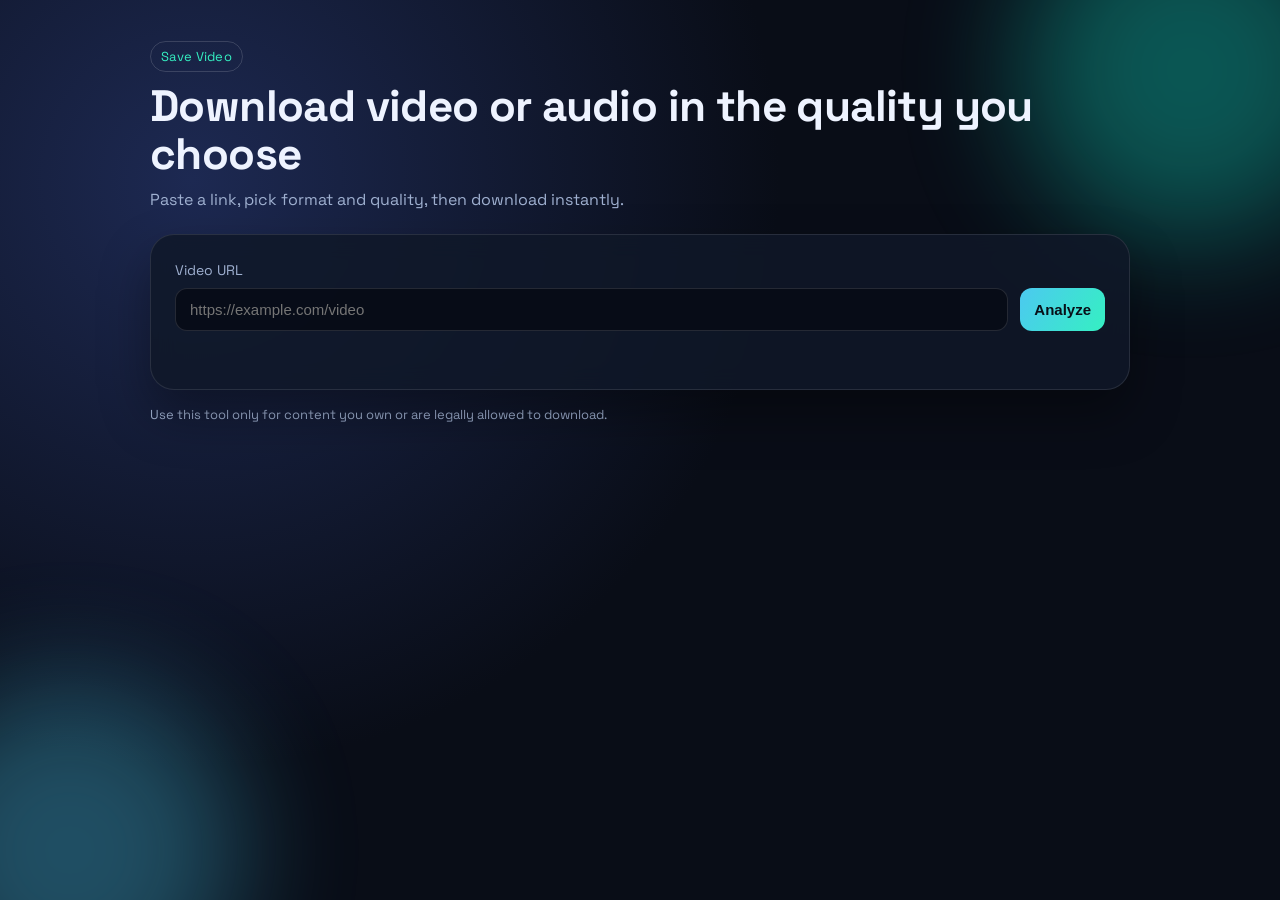
==== static/index.html @ e0b5cf02 "Update index.html" ====
<!doctype html>
<html lang="en">
  <head>
    <meta charset="UTF-8" />
    <meta name="viewport" content="width=device-width, initial-scale=1.0" />
    <meta name="google-site-verification" content="3jFetNE_zCUalYfZFPHLMdFECDIryWu42wG2ofhbVns" />
    <meta name="google-site-verification" content="5Oz9-7mbrjAIe49Hl5ccICDrbjApXX5jdSk50G3oYb8" />
    <link rel="icon" href="/static/logo.png" type="image/png">
    <title>Save Video</title>
    <link rel="stylesheet" href="/static/styles.css" />
  </head>
  <body>
    <div class="bg-orb orb-1"></div>
    <div class="bg-orb orb-2"></div>
    <main class="container">
      <header class="hero">
        <p class="tag">Save Video</p>
        <h1>Download video or audio in the quality you choose</h1>
        <p class="subtitle">
          Paste a link, pick format and quality, then download instantly.
        </p>
      </header>

      <section class="panel">
        <form id="analyze-form" class="url-form">
          <label for="url-input">Video URL</label>
          <div class="row">
            <input
              id="url-input"
              type="url"
              required
              placeholder="https://example.com/video"
              autocomplete="off"
            />
            <button id="analyze-btn" type="submit">Analyze</button>
          </div>
        </form>

        <p id="status" class="status"></p>

        <section id="result" class="result hidden">
          <div class="meta">
            <img id="thumb" alt="Thumbnail" class="thumb" />
            <div class="meta-text">
              <h2 id="title"></h2>
              <p id="uploader"></p>
              <p id="duration"></p>
            </div>
          </div>

          <div class="download-grid">
            <article class="card">
              <h3>Video download</h3>
              <label for="video-format">Quality</label>
              <select id="video-format"></select>
              <button id="download-video" type="button">Download Video</button>
            </article>

            <article class="card">
              <h3>Audio download</h3>
              <label for="audio-format-id">Source audio stream</label>
              <select id="audio-format-id"></select>

              <label for="audio-file-format">Final file format</label>
              <select id="audio-file-format">
                <option value="mp3">MP3</option>
                <option value="m4a">M4A</option>
                <option value="wav">WAV</option>
                <option value="opus">OPUS</option>
              </select>

              <button id="download-audio" type="button">Download Audio</button>
            </article>
          </div>
        </section>
      </section>

      <footer>
        Use this tool only for content you own or are legally allowed to download.
      </footer>
    </main>

    <script src="/static/app.js"></script>
  </body>
</html>
---- static/styles.css ----
@import url("https://fonts.googleapis.com/css2?family=Space+Grotesk:wght@400;500;700&display=swap");

:root {
  --bg: #090d17;
  --panel: rgba(16, 24, 40, 0.85);
  --panel-border: rgba(255, 255, 255, 0.1);
  --text: #eef3ff;
  --muted: #9fb0d0;
  --accent: #4cc9f0;
  --accent-2: #35f0c2;
  --danger: #ff6b7a;
}

* {
  box-sizing: border-box;
}

body {
  margin: 0;
  min-height: 100vh;
  font-family: "Space Grotesk", "Segoe UI", sans-serif;
  color: var(--text);
  background: radial-gradient(circle at 15% 20%, #1d2952 0%, #090d17 45%) no-repeat;
  padding: 28px 16px;
  overflow-x: hidden;
}

.bg-orb {
  position: fixed;
  width: 340px;
  height: 340px;
  border-radius: 50%;
  filter: blur(60px);
  opacity: 0.35;
  pointer-events: none;
  z-index: 0;
}

.orb-1 {
  background: #11dfc4;
  top: -100px;
  right: -80px;
}

.orb-2 {
  background: #4cc9f0;
  bottom: -120px;
  left: -100px;
}

.container {
  max-width: 980px;
  margin: 0 auto;
  position: relative;
  z-index: 1;
}

.hero {
  animation: rise 550ms ease-out;
}

.tag {
  display: inline-block;
  border: 1px solid rgba(255, 255, 255, 0.15);
  padding: 6px 10px;
  border-radius: 999px;
  color: var(--accent-2);
  font-size: 13px;
  letter-spacing: 0.3px;
  margin-bottom: 10px;
}

h1 {
  margin: 0;
  font-size: clamp(26px, 4vw, 44px);
  line-height: 1.1;
  letter-spacing: -0.6px;
}

.subtitle {
  color: var(--muted);
  margin-top: 10px;
  max-width: 700px;
}

.panel {
  margin-top: 24px;
  padding: 24px;
  border-radius: 24px;
  background: var(--panel);
  border: 1px solid var(--panel-border);
  backdrop-filter: blur(12px);
  box-shadow: 0 25px 50px rgba(0, 0, 0, 0.35);
}

.url-form label,
.card label {
  font-size: 14px;
  color: var(--muted);
}

.row {
  display: grid;
  grid-template-columns: 1fr auto;
  gap: 12px;
  margin-top: 8px;
}

input,
select,
button {
  border-radius: 12px;
  border: 1px solid rgba(255, 255, 255, 0.12);
  background: rgba(7, 12, 23, 0.9);
  color: var(--text);
  font-size: 15px;
  padding: 12px 14px;
}

input:focus,
select:focus {
  outline: 2px solid rgba(76, 201, 240, 0.45);
  border-color: transparent;
}

button {
  cursor: pointer;
  font-weight: 700;
  transition: transform 180ms ease, box-shadow 180ms ease, opacity 180ms ease;
  background: linear-gradient(120deg, #4cc9f0, #35f0c2);
  color: #081018;
  border: 0;
}

button:hover {
  transform: translateY(-1px);
  box-shadow: 0 10px 28px rgba(53, 240, 194, 0.35);
}

button:disabled {
  opacity: 0.7;
  cursor: not-allowed;
  transform: none;
  box-shadow: none;
}

.status {
  min-height: 20px;
  margin: 14px 2px 0;
  color: var(--muted);
}

.status.error {
  color: var(--danger);
}

.result {
  margin-top: 16px;
  animation: rise 300ms ease-out;
}

.hidden {
  display: none;
}

.meta {
  display: grid;
  grid-template-columns: minmax(120px, 220px) 1fr;
  gap: 16px;
  margin-bottom: 20px;
}

.thumb {
  width: 100%;
  border-radius: 14px;
  border: 1px solid rgba(255, 255, 255, 0.1);
  aspect-ratio: 16 / 9;
  object-fit: cover;
  background: #0b1222;
}

.meta h2 {
  margin: 0 0 6px;
  font-size: clamp(18px, 2.2vw, 30px);
}

.meta p {
  margin: 5px 0;
  color: var(--muted);
}

.download-grid {
  display: grid;
  grid-template-columns: 1fr 1fr;
  gap: 14px;
}

.card {
  border: 1px solid rgba(255, 255, 255, 0.1);
  border-radius: 16px;
  padding: 16px;
  background: rgba(8, 13, 24, 0.65);
}

.card h3 {
  margin-top: 0;
}

.card select,
.card button {
  width: 100%;
  margin-top: 8px;
}

footer {
  margin-top: 16px;
  color: var(--muted);
  font-size: 13px;
}

@keyframes rise {
  from {
    opacity: 0;
    transform: translateY(7px);
  }
  to {
    opacity: 1;
    transform: translateY(0);
  }
}

@media (max-width: 860px) {
  .row,
  .download-grid,
  .meta {
    grid-template-columns: 1fr;
  }
}
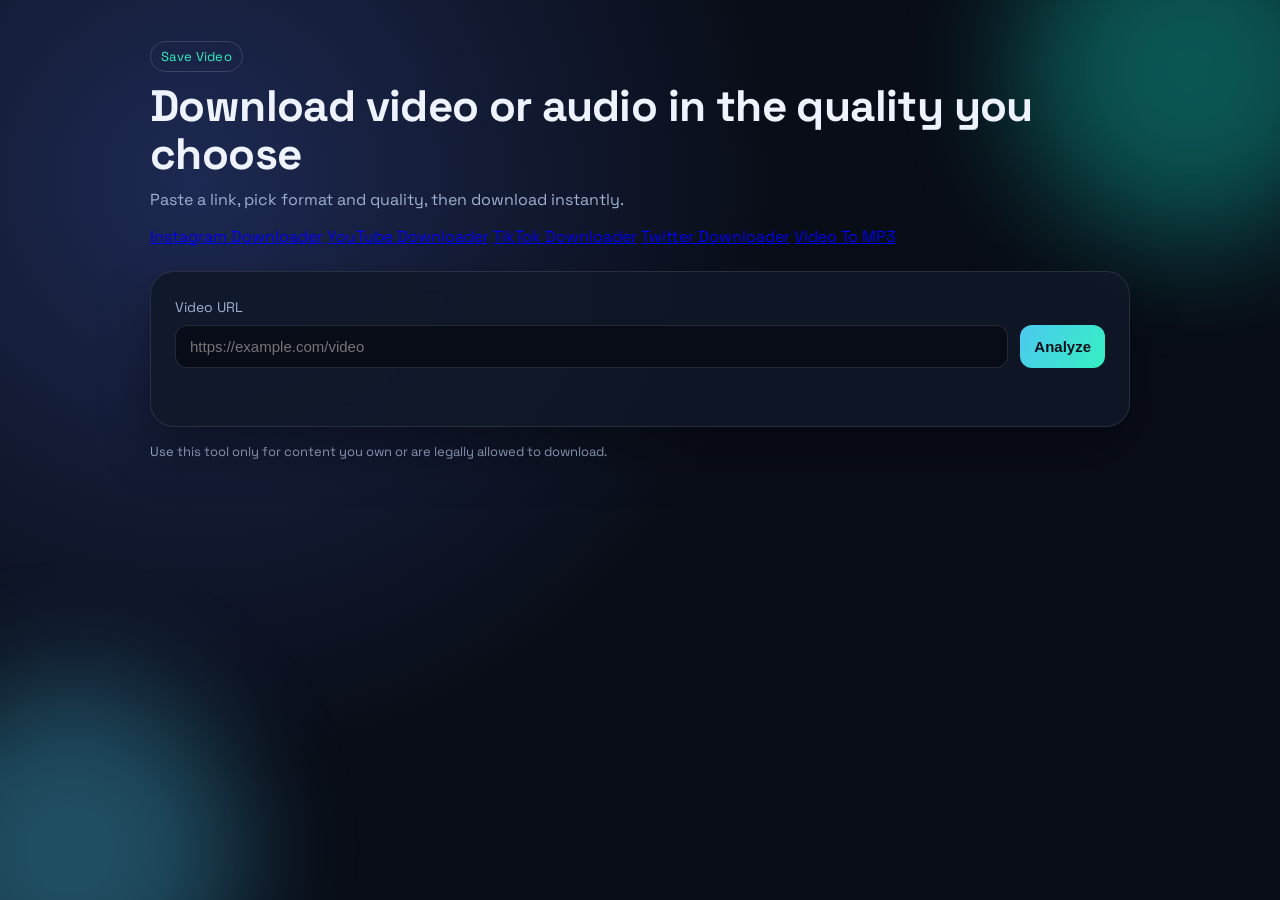
==== commit 41ac5d54: "Enhance index.html with new tool links and attributes Added data-page-mode attribute to body and inc" ====
--- a/static/index.html
+++ b/static/index.html
@@ -3,13 +3,11 @@
   <head>
     <meta charset="UTF-8" />
     <meta name="viewport" content="width=device-width, initial-scale=1.0" />
-    <meta name="google-site-verification" content="3jFetNE_zCUalYfZFPHLMdFECDIryWu42wG2ofhbVns" />
-    <meta name="google-site-verification" content="5Oz9-7mbrjAIe49Hl5ccICDrbjApXX5jdSk50G3oYb8" />
-    <link rel="icon" href="/static/logo.png" type="image/png">
+     <link rel="icon" href="/static/favicon.ico">
     <title>Save Video</title>
     <link rel="stylesheet" href="/static/styles.css" />
   </head>
-  <body>
+  <body data-page-mode="all">
     <div class="bg-orb orb-1"></div>
     <div class="bg-orb orb-2"></div>
     <main class="container">
@@ -19,6 +17,13 @@
         <p class="subtitle">
           Paste a link, pick format and quality, then download instantly.
         </p>
+        <div class="tool-links">
+          <a href="/instagram-downloader" class="tool-link">Instagram Downloader</a>
+          <a href="/youtube-downloader" class="tool-link">YouTube Downloader</a>
+          <a href="/tiktok-downloader" class="tool-link">TikTok Downloader</a>
+          <a href="/twitter-downloader" class="tool-link">Twitter Downloader</a>
+          <a href="/video-to-mp3" class="tool-link">Video To MP3</a>
+        </div>
       </header>
 
       <section class="panel">
--- a/static/styles.css
+++ b/static/styles.css
@@ -236,3 +236,8 @@
     grid-template-columns: 1fr;
   }
 }
+body.tiktok {
+  --accent: #25f4ee;
+  --accent-2: #fe2c55;
+  background: radial-gradient(circle at 20% 20%, #0f172a, #000);
+}
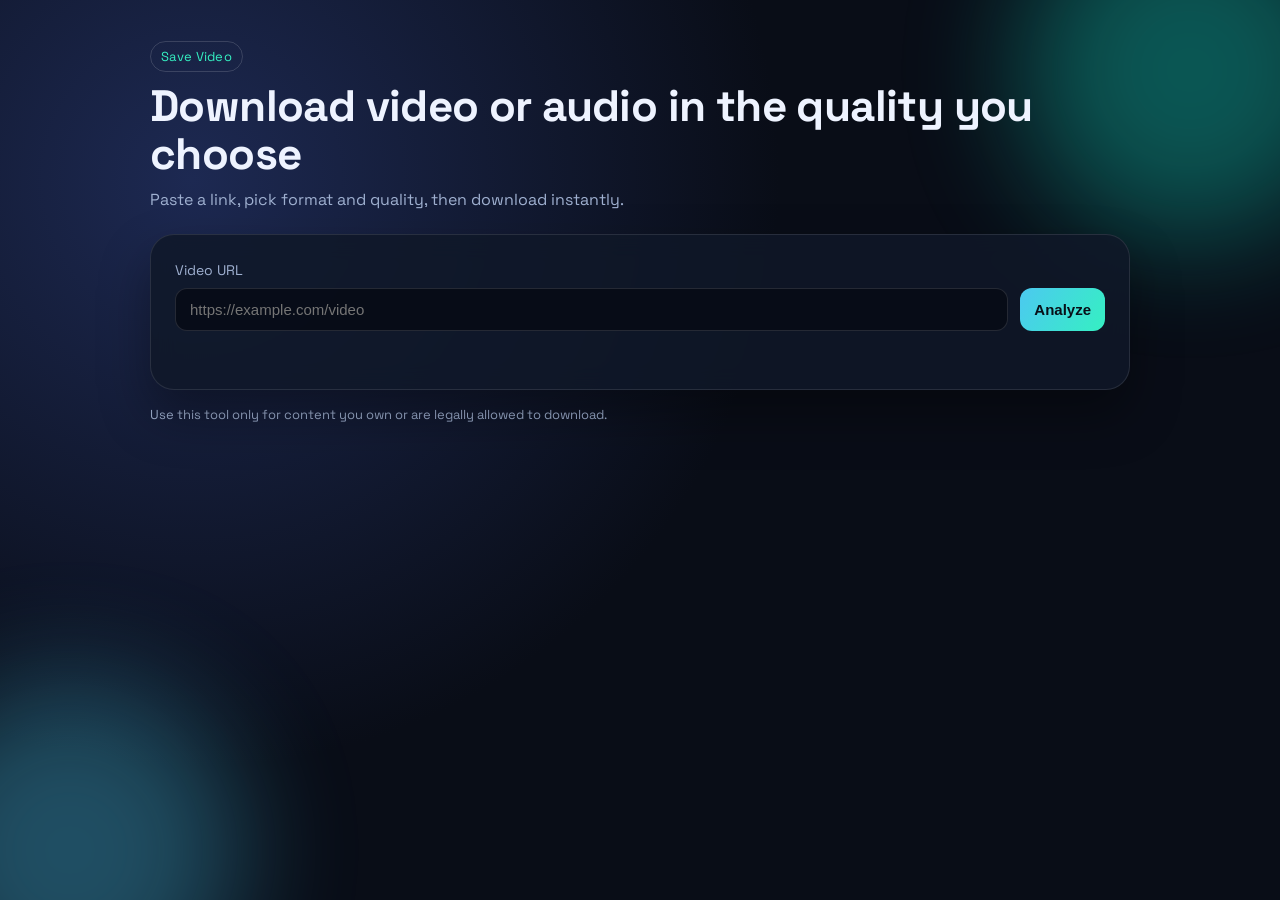
==== commit 06f1a7b5: "Update index.html" ====
--- a/static/index.html
+++ b/static/index.html
@@ -17,14 +17,7 @@
         <p class="subtitle">
           Paste a link, pick format and quality, then download instantly.
         </p>
-        <div class="tool-links">
-          <a href="/instagram-downloader" class="tool-link">Instagram Downloader</a>
-          <a href="/youtube-downloader" class="tool-link">YouTube Downloader</a>
-          <a href="/tiktok-downloader" class="tool-link">TikTok Downloader</a>
-          <a href="/twitter-downloader" class="tool-link">Twitter Downloader</a>
-          <a href="/video-to-mp3" class="tool-link">Video To MP3</a>
-        </div>
-      </header>
+        
 
       <section class="panel">
         <form id="analyze-form" class="url-form">
--- a/static/styles.css
+++ b/static/styles.css
@@ -77,10 +77,62 @@
   letter-spacing: -0.6px;
 }
 
+h2 {
+  margin: 0;
+  font-size: clamp(22px, 3vw, 34px);
+}
+
 .subtitle {
   color: var(--muted);
   margin-top: 10px;
   max-width: 700px;
+}
+
+.tool-links {
+  margin-top: 14px;
+  display: flex;
+  flex-wrap: wrap;
+  gap: 8px;
+}
+
+.tool-link {
+  text-decoration: none;
+  color: var(--text);
+  border: 1px solid rgba(255, 255, 255, 0.16);
+  background: rgba(255, 255, 255, 0.06);
+  border-radius: 999px;
+  padding: 8px 12px;
+  font-size: 13px;
+  transition: border-color 160ms ease, background 160ms ease;
+}
+
+.tool-link:hover {
+  border-color: rgba(76, 201, 240, 0.9);
+  background: rgba(76, 201, 240, 0.15);
+}
+
+.dashboard-link {
+  display: inline-block;
+  margin-top: 14px;
+  text-decoration: none;
+  color: #081018;
+  font-weight: 700;
+  background: linear-gradient(120deg, #4cc9f0, #35f0c2);
+  padding: 10px 14px;
+  border-radius: 12px;
+  transition: transform 180ms ease, box-shadow 180ms ease;
+}
+
+.dashboard-link:hover {
+  transform: translateY(-1px);
+  box-shadow: 0 10px 28px rgba(53, 240, 194, 0.35);
+}
+
+.page-actions {
+  margin-top: 14px;
+  display: flex;
+  align-items: center;
+  gap: 10px;
 }
 
 .panel {
@@ -144,6 +196,18 @@
   box-shadow: none;
 }
 
+.ghost-btn {
+  background: rgba(255, 255, 255, 0.06);
+  color: var(--text);
+  border: 1px solid rgba(255, 255, 255, 0.14);
+  box-shadow: none;
+}
+
+.ghost-btn:hover {
+  box-shadow: none;
+  border-color: rgba(76, 201, 240, 0.8);
+}
+
 .status {
   min-height: 20px;
   margin: 14px 2px 0;
@@ -212,6 +276,127 @@
   margin-top: 8px;
 }
 
+.history-panel {
+  margin-top: 18px;
+}
+
+.history-head {
+  display: flex;
+  justify-content: space-between;
+  align-items: flex-start;
+  gap: 14px;
+}
+
+.history-stats {
+  margin-top: 16px;
+  display: grid;
+  grid-template-columns: repeat(3, 1fr);
+  gap: 12px;
+}
+
+.metric {
+  border: 1px solid rgba(255, 255, 255, 0.1);
+  border-radius: 14px;
+  padding: 14px;
+  background: rgba(8, 13, 24, 0.65);
+}
+
+.metric p {
+  margin: 0;
+  color: var(--muted);
+  font-size: 14px;
+}
+
+.metric strong {
+  margin-top: 6px;
+  display: block;
+  font-size: clamp(24px, 3.3vw, 34px);
+}
+
+.table-wrap {
+  margin-top: 14px;
+  overflow-x: auto;
+  border: 1px solid rgba(255, 255, 255, 0.12);
+  border-radius: 16px;
+  background: rgba(8, 13, 24, 0.65);
+}
+
+.history-table {
+  width: 100%;
+  border-collapse: collapse;
+  min-width: 780px;
+}
+
+.history-table th,
+.history-table td {
+  text-align: left;
+  padding: 12px 14px;
+  border-bottom: 1px solid rgba(255, 255, 255, 0.08);
+  vertical-align: middle;
+}
+
+.history-table th {
+  color: var(--muted);
+  font-size: 13px;
+  font-weight: 500;
+}
+
+.history-table td {
+  font-size: 14px;
+}
+
+.history-table tr:last-child td {
+  border-bottom: none;
+}
+
+.history-link {
+  color: var(--accent-2);
+  text-decoration: none;
+}
+
+.history-link:hover {
+  text-decoration: underline;
+}
+
+.type-pill {
+  display: inline-flex;
+  align-items: center;
+  border-radius: 999px;
+  padding: 4px 10px;
+  font-size: 12px;
+  border: 1px solid rgba(255, 255, 255, 0.12);
+}
+
+.type-pill.video {
+  color: #4cc9f0;
+}
+
+.type-pill.audio {
+  color: #35f0c2;
+}
+
+.row-actions {
+  display: flex;
+  gap: 8px;
+}
+
+.row-actions button {
+  background: rgba(255, 255, 255, 0.06);
+  color: var(--text);
+  border: 1px solid rgba(255, 255, 255, 0.14);
+  font-size: 13px;
+  padding: 8px 10px;
+}
+
+.row-actions button:hover {
+  border-color: rgba(76, 201, 240, 0.8);
+  box-shadow: none;
+}
+
+.history-empty {
+  color: var(--muted);
+}
+
 footer {
   margin-top: 16px;
   color: var(--muted);
@@ -232,12 +417,27 @@
 @media (max-width: 860px) {
   .row,
   .download-grid,
-  .meta {
+  .meta,
+  .history-stats {
     grid-template-columns: 1fr;
   }
-}
-body.tiktok {
-  --accent: #25f4ee;
-  --accent-2: #fe2c55;
-  background: radial-gradient(circle at 20% 20%, #0f172a, #000);
-}
+
+  .history-head {
+    flex-direction: column;
+    align-items: stretch;
+  }
+
+  .tool-links {
+    flex-direction: column;
+    align-items: stretch;
+  }
+
+  .tool-link {
+    text-align: center;
+  }
+
+  .page-actions {
+    flex-direction: column;
+    align-items: stretch;
+  }
+}
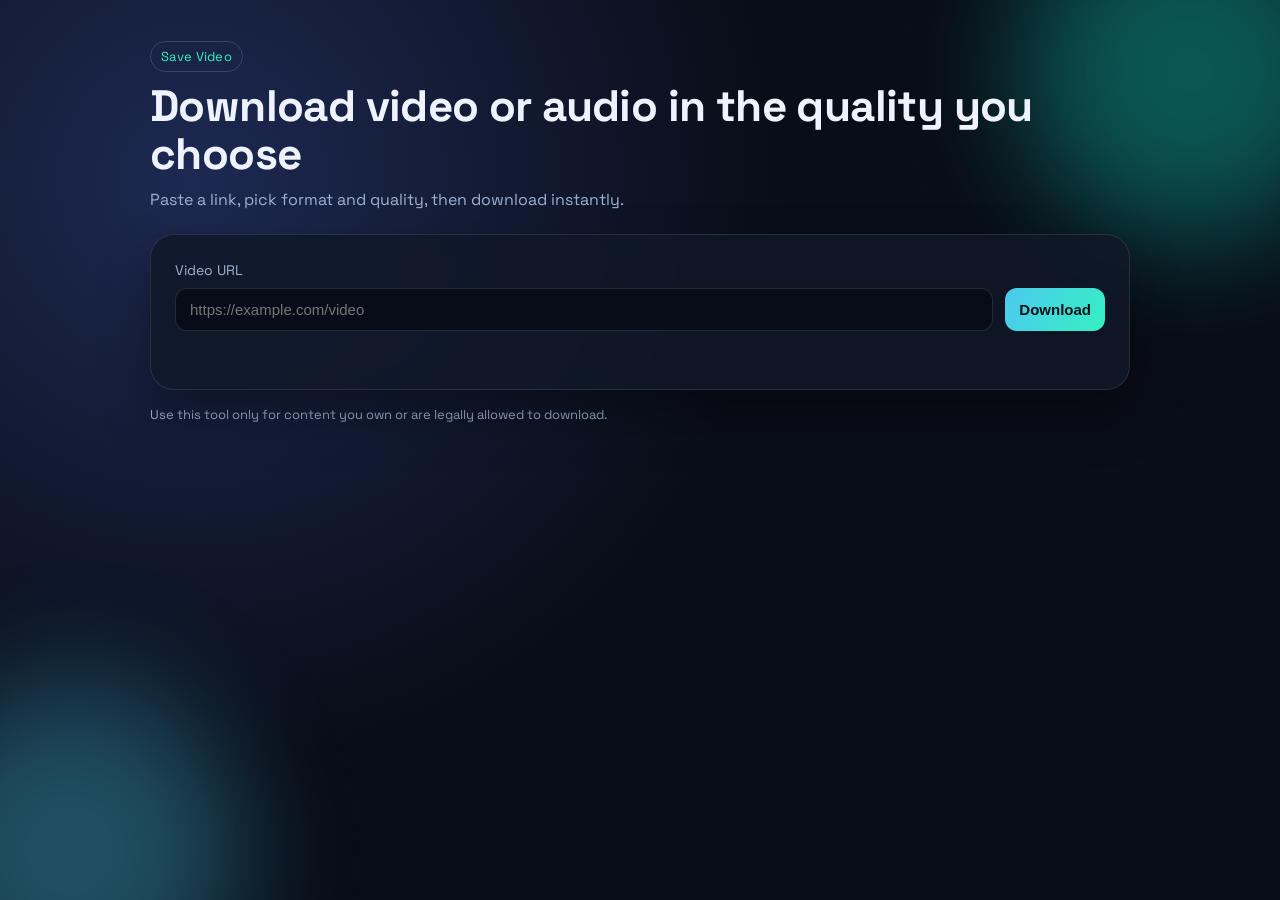
==== commit 96f16139: "Change button text from 'Analyze' to 'Download'" ====
--- a/static/index.html
+++ b/static/index.html
@@ -30,7 +30,7 @@
               placeholder="https://example.com/video"
               autocomplete="off"
             />
-            <button id="analyze-btn" type="submit">Analyze</button>
+            <button id="analyze-btn" type="submit">Download</button>
           </div>
         </form>
 
